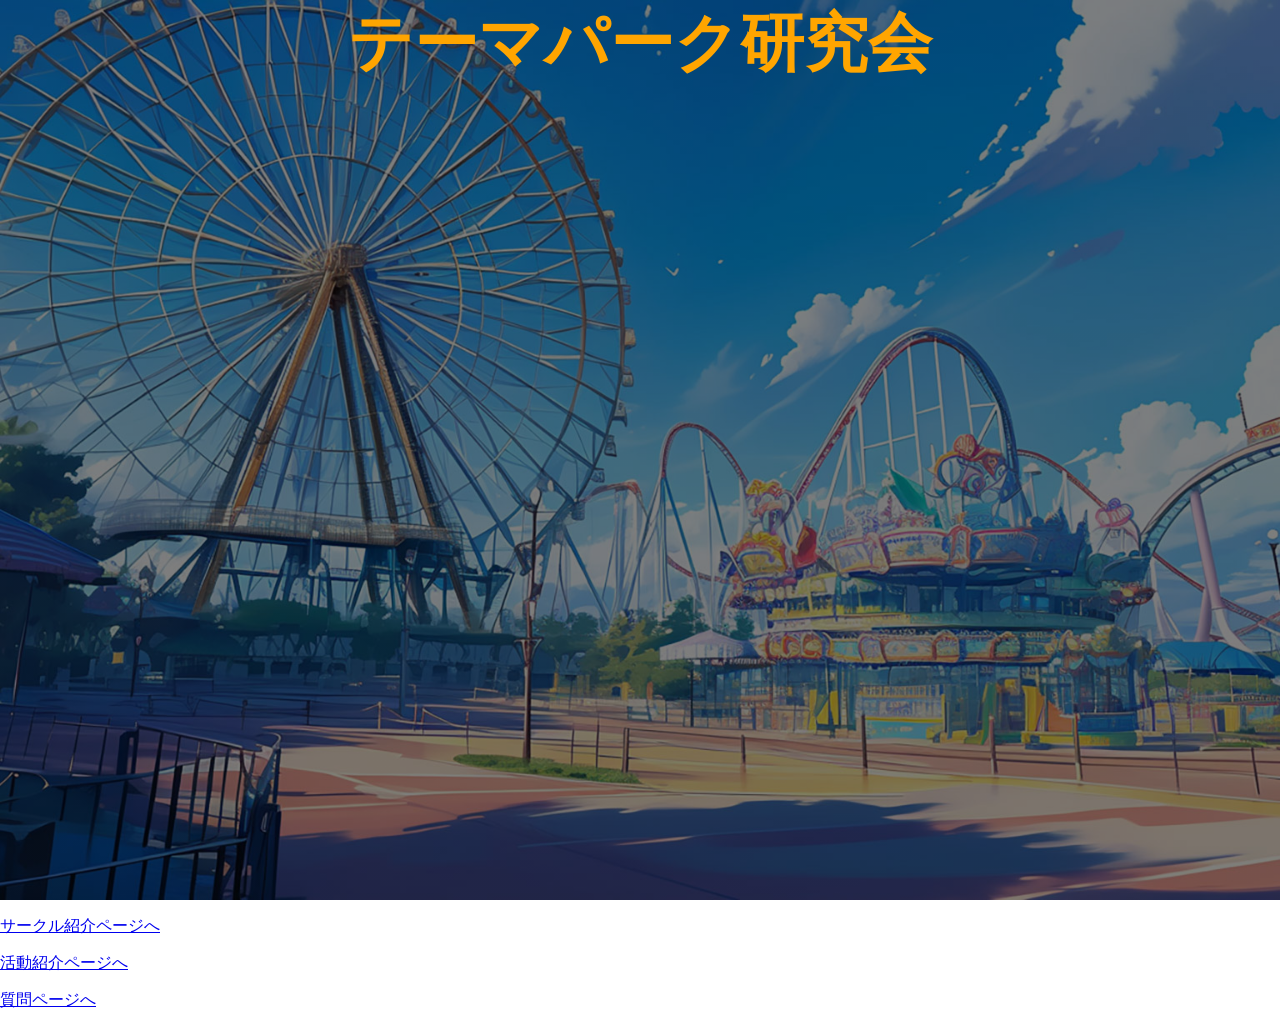
==== index.html @ ac9f5e23 "背景画像を追加" ====
<!DOCTYPE html>
<html>
<head>
<meta charset="UTF-8">
<title>テーマパーク研究会</title>
<link rel="stylesheet" href="style.css">
</head>
<body>
<div class="hero">
    <h1 class="title">テーマパーク研究会</h1>
</div>

<p><a href="circle/">サークル紹介ページへ</a></p>
<p><a href="activity/">活動紹介ページへ</a></p>
<p><a href="question/">質問ページへ</a></p>

</body>
</html>
---- style.css ----
.title {
  text-align: center;
  margin-top: 0;
  font-size: 64px;
  color: orange;
  font-family:"Hiragino Kaku Gothic ProN", 
               "Yu Gothic", 
               Meiryo, 
               sans-serif;
}

.container {
  display: flex;
  justify-content: center;
  align-items: center;
}

.hero {
  background:
    linear-gradient(rgba(0,0,0,0.5), rgba(0,0,0,0.5)),
    url("images/amusement-park1.jpg");
  background-size: cover;
  background-position: top;
  height: 100vh;
}

body {
  margin: 0;
}
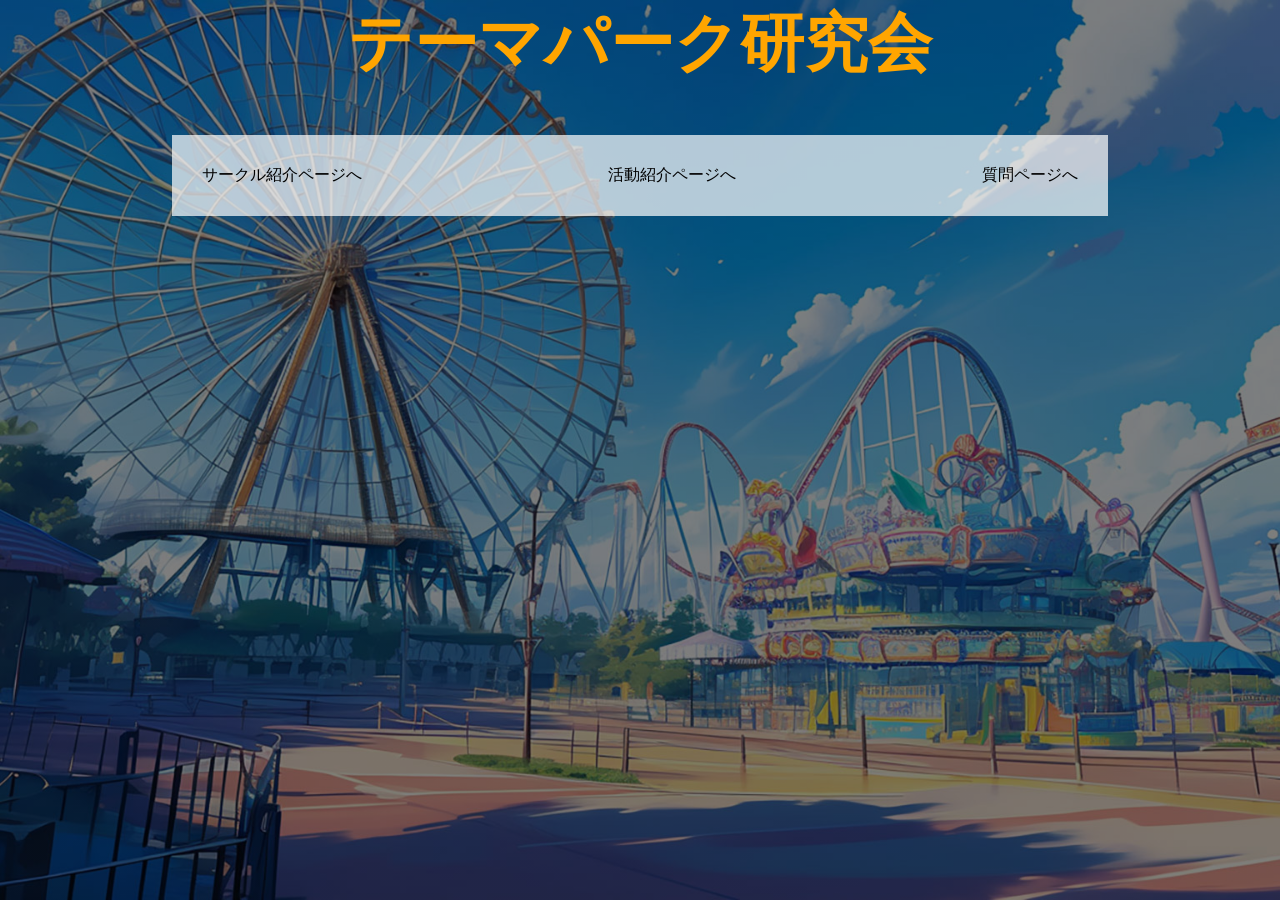
==== commit 3cbfb7c0: "ハイパーリンクを移動" ====
--- a/index.html
+++ b/index.html
@@ -7,12 +7,12 @@
 </head>
 <body>
 <div class="hero">
-    <h1 class="title">テーマパーク研究会</h1>
+    <h1 class="title slideup">テーマパーク研究会</h1>
+    <div class="overlay parent">
+        <a href="circle/" class="box">サークル紹介ページへ</a>
+        <a href="activity/" class="box">活動紹介ページへ</a>
+        <a href="question/" class="box">質問ページへ</a>
+    </div>
 </div>
-
-<p><a href="circle/">サークル紹介ページへ</a></p>
-<p><a href="activity/">活動紹介ページへ</a></p>
-<p><a href="question/">質問ページへ</a></p>
-
 </body>
 </html>
--- a/style.css
+++ b/style.css
@@ -1,29 +1,76 @@
+body {
+    margin: 0;
+}
+
+.parent{
+    display:flex;
+    justify-content:space-between;
+}
+
+.box{
+    display: flex;
+    justify-content: center;
+    align-items: center;
+    padding: 10px;
+    text-decoration: none;
+    color: black;
+}
+
+
+
+
+
 .title {
-  text-align: center;
-  margin-top: 0;
-  font-size: 64px;
-  color: orange;
-  font-family:"Hiragino Kaku Gothic ProN", 
+    text-align: center;
+    margin-top: 0;
+    font-size: 64px;
+    color: orange;
+    font-family:"Hiragino Kaku Gothic ProN", 
                "Yu Gothic", 
                Meiryo, 
                sans-serif;
 }
 
-.container {
-  display: flex;
-  justify-content: center;
-  align-items: center;
+
+
+
+
+.hero {
+    position:relative;
+    background:
+        linear-gradient(rgba(0,0,0,0.5), rgba(0,0,0,0.5)),
+        url("images/amusement-park1.jpg");
+    background-size: cover;
+    background-position: top;
+    height: 100vh;
 }
 
-.hero {
-  background:
-    linear-gradient(rgba(0,0,0,0.5), rgba(0,0,0,0.5)),
-    url("images/amusement-park1.jpg");
-  background-size: cover;
-  background-position: top;
-  height: 100vh;
+.overlay{
+    position: absolute;
+    top:15%;
+    left:50%;
+    width: 70%;
+    max-width: 1000px;
+    transform:translate(-50%,0%);
+    background: rgba(255, 255, 255, 0.7);
+    padding:20px;
 }
 
-body {
-  margin: 0;
+
+
+
+
+@keyframes slideup{
+    from{
+        opacity:0;
+        transform:translateY(50px)
+    }
+    to{
+        opacity:1;
+        transform:translateY(0)
+    }
 }
+
+.slideup{
+    animation:slideup 1s ease forwards;
+}
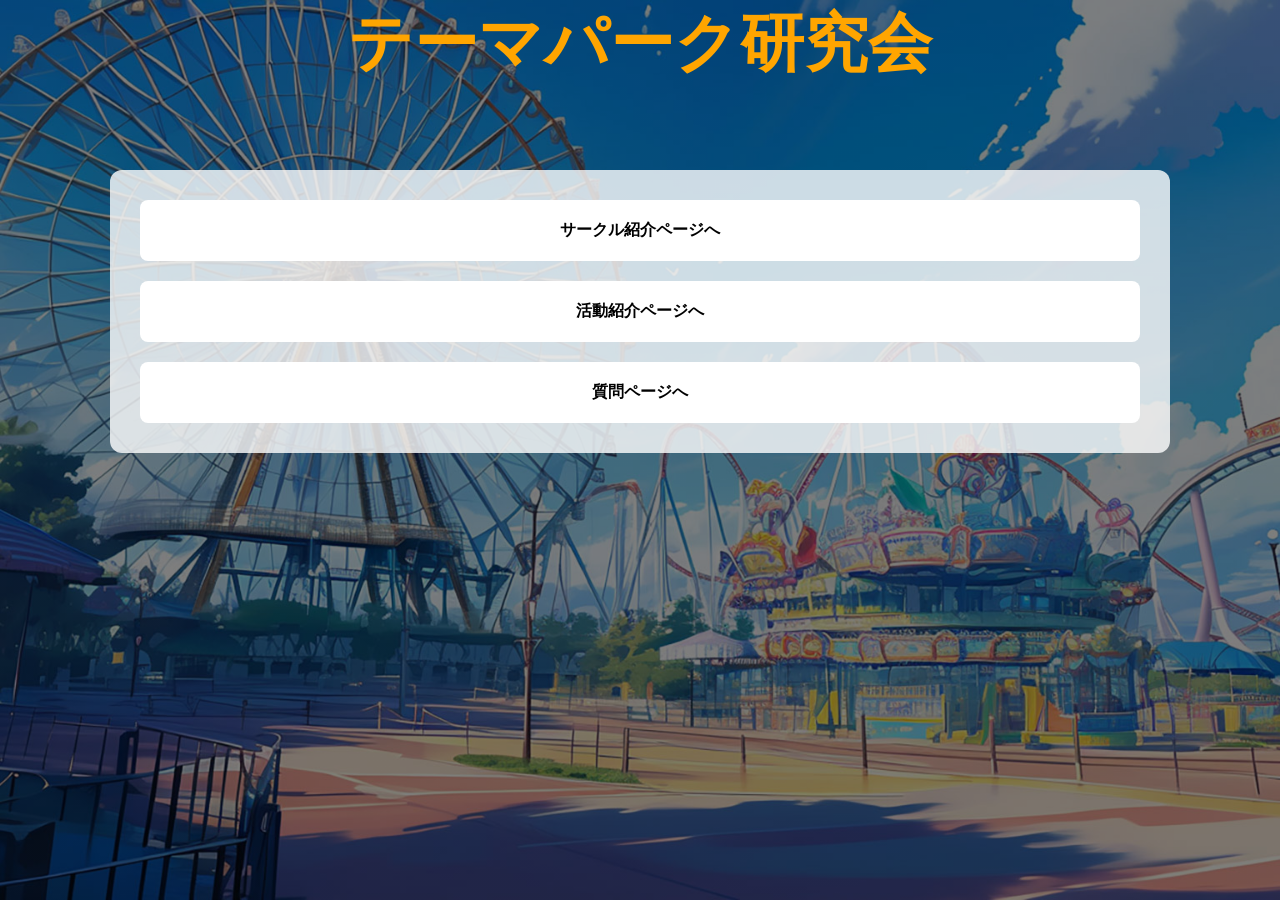
==== commit 3e69f160: "スマホに対応" ====
--- a/index.html
+++ b/index.html
@@ -2,6 +2,7 @@
 <html>
 <head>
 <meta charset="UTF-8">
+<meta name="viewport" content="width=device-width, initial-scale=1.0">
 <title>テーマパーク研究会</title>
 <link rel="stylesheet" href="style.css">
 </head>
--- a/style.css
+++ b/style.css
@@ -5,15 +5,26 @@
 .parent{
     display:flex;
     justify-content:space-between;
+    flex-wrap:wrap;
 }
 
-.box{
-    display: flex;
-    justify-content: center;
-    align-items: center;
-    padding: 10px;
-    text-decoration: none;
-    color: black;
+@media(max-width:768px){
+    .parent{
+        flex-direction:column;
+        align-items:center;
+        gap:20px;
+    }
+}
+
+.box {
+  text-decoration: none;
+  color: black;
+  background: white;
+  padding: 20px;
+  text-align: center;
+  border-radius: 8px;
+  font-weight: bold;
+  transition: 0.3s;
 }
 
 
@@ -36,25 +47,30 @@
 
 
 .hero {
-    position:relative;
-    background:
-        linear-gradient(rgba(0,0,0,0.5), rgba(0,0,0,0.5)),
-        url("images/amusement-park1.jpg");
-    background-size: cover;
-    background-position: top;
-    height: 100vh;
+  position: relative;
+  height: 100vh;
+  background:
+    linear-gradient(rgba(0,0,0,0.5), rgba(0,0,0,0.5)),
+    url("images/amusement-park1.jpg");
+  background-size: cover;
+  background-position: center;
+  display: flex;
+  flex-direction: column;
+  align-items: center;
 }
 
-.overlay{
-    position: absolute;
-    top:15%;
-    left:50%;
-    width: 70%;
-    max-width: 1000px;
-    transform:translate(-50%,0%);
-    background: rgba(255, 255, 255, 0.7);
-    padding:20px;
+.overlay {
+  margin-top: 40px;
+  width: 90%;
+  max-width: 1000px;
+  background: rgba(255,255,255,0.8);
+  padding: 30px;
+  display: flex;
+  flex-direction: column;
+  gap: 20px;
+  border-radius: 12px;
 }
+
 
 
 
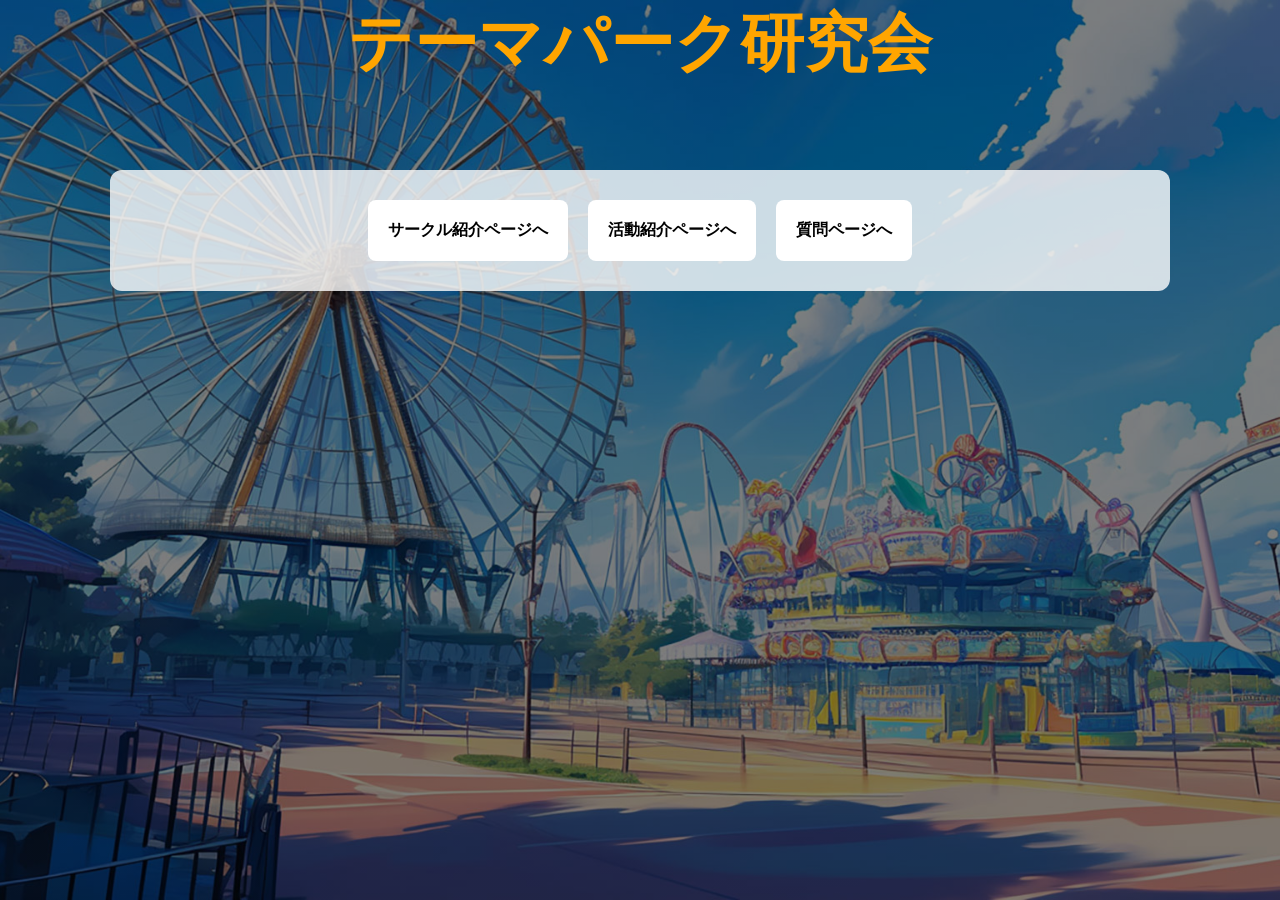
==== commit e0b29182: "クラスを整理" ====
--- a/index.html
+++ b/index.html
@@ -7,9 +7,9 @@
 <link rel="stylesheet" href="style.css">
 </head>
 <body>
-<div class="hero">
-    <h1 class="title slideup">テーマパーク研究会</h1>
-    <div class="overlay parent">
+<div class="hero flex flex-column align-center">
+    <h1 class="title text-center slideup">テーマパーク研究会</h1>
+    <div class="overlay flex flex-column">
         <a href="circle/" class="box">サークル紹介ページへ</a>
         <a href="activity/" class="box">活動紹介ページへ</a>
         <a href="question/" class="box">質問ページへ</a>
--- a/style.css
+++ b/style.css
@@ -2,30 +2,23 @@
     margin: 0;
 }
 
-.parent{
-    display:flex;
-    justify-content:space-between;
-    flex-wrap:wrap;
+.box {
+    text-decoration: none;
+    color: black;
+    background: white;
+    padding: 20px;
+    text-align: center;
+    border-radius: 8px;
+    font-weight: bold;
+    transition: 0.3s;
 }
 
-@media(max-width:768px){
-    .parent{
-        flex-direction:column;
-        align-items:center;
-        gap:20px;
-    }
-}
-
-.box {
-  text-decoration: none;
-  color: black;
-  background: white;
-  padding: 20px;
-  text-align: center;
-  border-radius: 8px;
-  font-weight: bold;
-  transition: 0.3s;
-}
+.flex{display:flex}
+.flex-column{flex-direction: column;}
+.flex-row{flex-direction: row;}
+.justify-center{justify-content: center;}
+.text-center{text-align: center;}
+.align-center{align-items: center;}
 
 
 
@@ -42,33 +35,54 @@
                sans-serif;
 }
 
+.minititle {
+    text-align: center;
+    margin-top: 0;
+    font-size: 30px;
+    color: orange;
+    font-family:"Hiragino Kaku Gothic ProN", 
+               "Yu Gothic", 
+               Meiryo, 
+               sans-serif;
+}
+
 
 
 
 
 .hero {
-  position: relative;
-  height: 100vh;
-  background:
-    linear-gradient(rgba(0,0,0,0.5), rgba(0,0,0,0.5)),
-    url("images/amusement-park1.jpg");
-  background-size: cover;
-  background-position: center;
-  display: flex;
-  flex-direction: column;
-  align-items: center;
+    position: relative;
+    height: 100vh;
+    background:
+        linear-gradient(rgba(0,0,0,0.5), rgba(0,0,0,0.5)),
+        url("images/amusement-park1.jpg");
+    background-size: cover;
+    background-position: center;
 }
 
 .overlay {
-  margin-top: 40px;
-  width: 90%;
-  max-width: 1000px;
-  background: rgba(255,255,255,0.8);
-  padding: 30px;
-  display: flex;
-  flex-direction: column;
-  gap: 20px;
-  border-radius: 12px;
+    margin-top: 40px;
+    width: 90%;
+    max-width: 1000px;
+    background: rgba(255,255,255,0.8);
+    padding: 30px;
+    gap: 20px;
+    border-radius: 12px;
+}
+
+@media (min-width:768px){
+    .overlay {
+        flex-direction: row;
+        justify-content: center;
+    }
+}
+
+.square{
+    margin-top: 0px;
+    width:50%;
+    max-width:1000px;
+    background:rgba(255,0,0,1);
+    padding:30px;
 }
 
 
@@ -89,4 +103,5 @@
 
 .slideup{
     animation:slideup 1s ease forwards;
-}+}
+
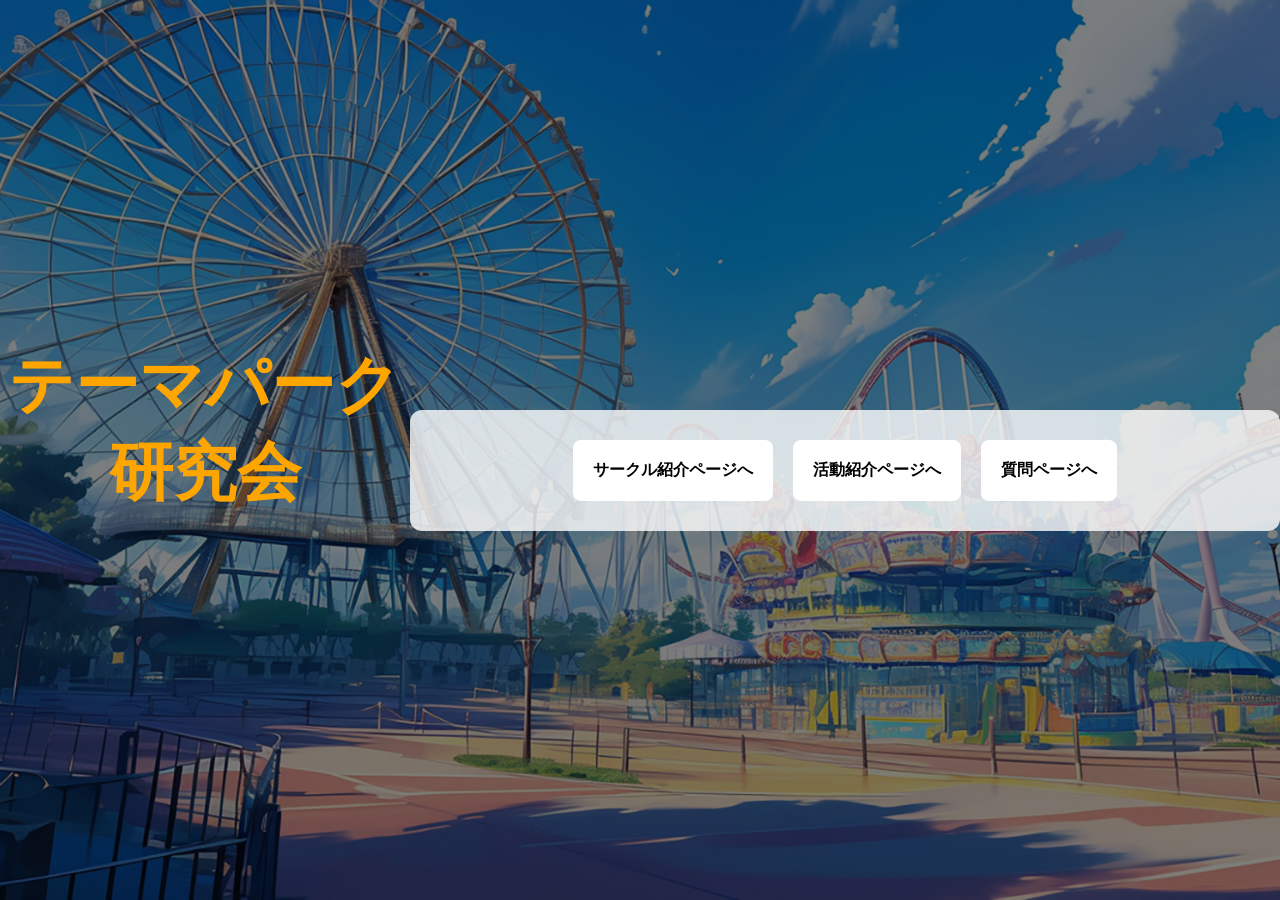
==== commit 30fa3ce5: "flex-rowをrowに変更(columnも同様)" ====
--- a/index.html
+++ b/index.html
@@ -7,9 +7,9 @@
 <link rel="stylesheet" href="style.css">
 </head>
 <body>
-<div class="hero flex flex-column align-center">
+<div class="hero flex column align-center">
     <h1 class="title text-center slideup">テーマパーク研究会</h1>
-    <div class="overlay flex flex-column">
+    <div class="overlay flex column">
         <a href="circle/" class="box">サークル紹介ページへ</a>
         <a href="activity/" class="box">活動紹介ページへ</a>
         <a href="question/" class="box">質問ページへ</a>
--- a/style.css
+++ b/style.css
@@ -82,7 +82,7 @@
     width:50%;
     max-width:1000px;
     background:rgba(255,0,0,1);
-    padding:30px;
+
 }
 
 
@@ -105,3 +105,13 @@
     animation:slideup 1s ease forwards;
 }
 
+.swiper{
+    /*overflow: visible;*/
+    width:300px;
+    height: 200px;
+}
+
+.swiper-slide{
+    font-size: 40px;
+    background: #eee;
+}
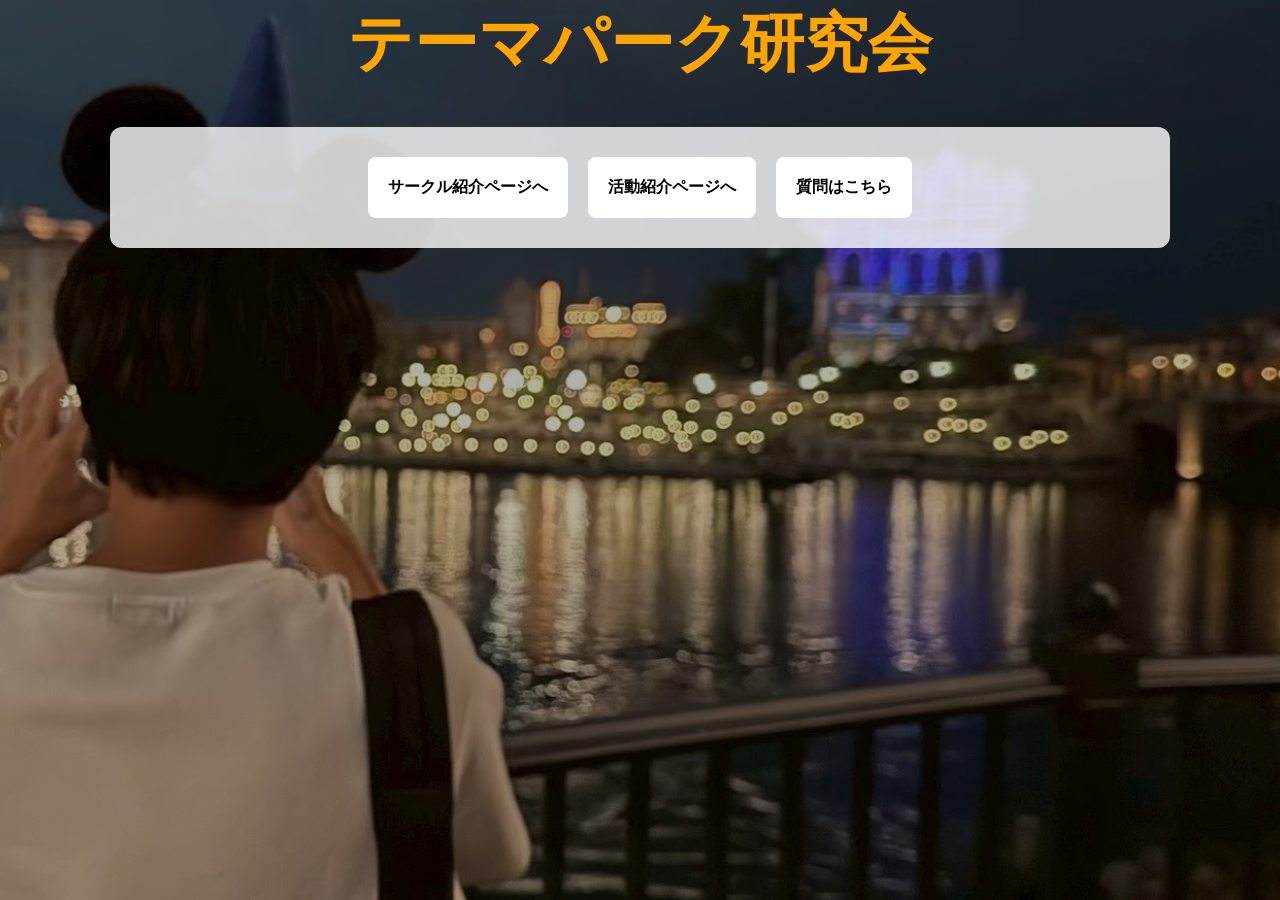
==== commit 3ce2382e: "レイアウト調整中を記載，質問ページへを直接フォームに飛ぶよう変更" ====
--- a/index.html
+++ b/index.html
@@ -12,7 +12,7 @@
     <div class="overlay flex column">
         <a href="circle/" class="box">サークル紹介ページへ</a>
         <a href="activity/" class="box">活動紹介ページへ</a>
-        <a href="question/" class="box">質問ページへ</a>
+        <a href="https://docs.google.com/forms/d/e/1FAIpQLSeCqY7wQdPt1toyfvh6AmOmbkyxSETVyq_etqTIHvP_eHCNkg/viewform" class="box">質問はこちら</a>
     </div>
 </div>
 </body>
--- a/style.css
+++ b/style.css
@@ -1,4 +1,4 @@
-body {
+body,h1,h2,h3,p {
     margin: 0;
 }
 
@@ -14,18 +14,20 @@
 }
 
 .flex{display:flex}
-.flex-column{flex-direction: column;}
-.flex-row{flex-direction: row;}
+.column{flex-direction: column;}
+.row{flex-direction: row;}
 .justify-center{justify-content: center;}
+.justify-start{justify-content: start;}
 .text-center{text-align: center;}
 .align-center{align-items: center;}
+.relative{position: relative;}
+.absolute{position: absolute;}
 
 
 
-
+.is-temp{color: green;}
 
 .title {
-    text-align: center;
     margin-top: 0;
     font-size: 64px;
     color: orange;
@@ -36,7 +38,6 @@
 }
 
 .minititle {
-    text-align: center;
     margin-top: 0;
     font-size: 30px;
     color: orange;
@@ -54,8 +55,8 @@
     position: relative;
     height: 100vh;
     background:
-        linear-gradient(rgba(0,0,0,0.5), rgba(0,0,0,0.5)),
-        url("images/amusement-park1.jpg");
+        linear-gradient(rgba(0,0,0,0.3), rgba(0,0,0,0.3)),
+        url("images/sino.JPG");
     background-size: cover;
     background-position: center;
 }
@@ -82,7 +83,7 @@
     width:50%;
     max-width:1000px;
     background:rgba(255,0,0,1);
-
+    height:50px;
 }
 
 
@@ -107,11 +108,16 @@
 
 .swiper{
     /*overflow: visible;*/
-    width:300px;
-    height: 200px;
+    width:100%;
 }
 
 .swiper-slide{
-    font-size: 40px;
+
+    min-height: 300px;
     background: #eee;
+    border-radius: 15px;
+}
+
+.swiper-pagination{
+    position: static;
 }
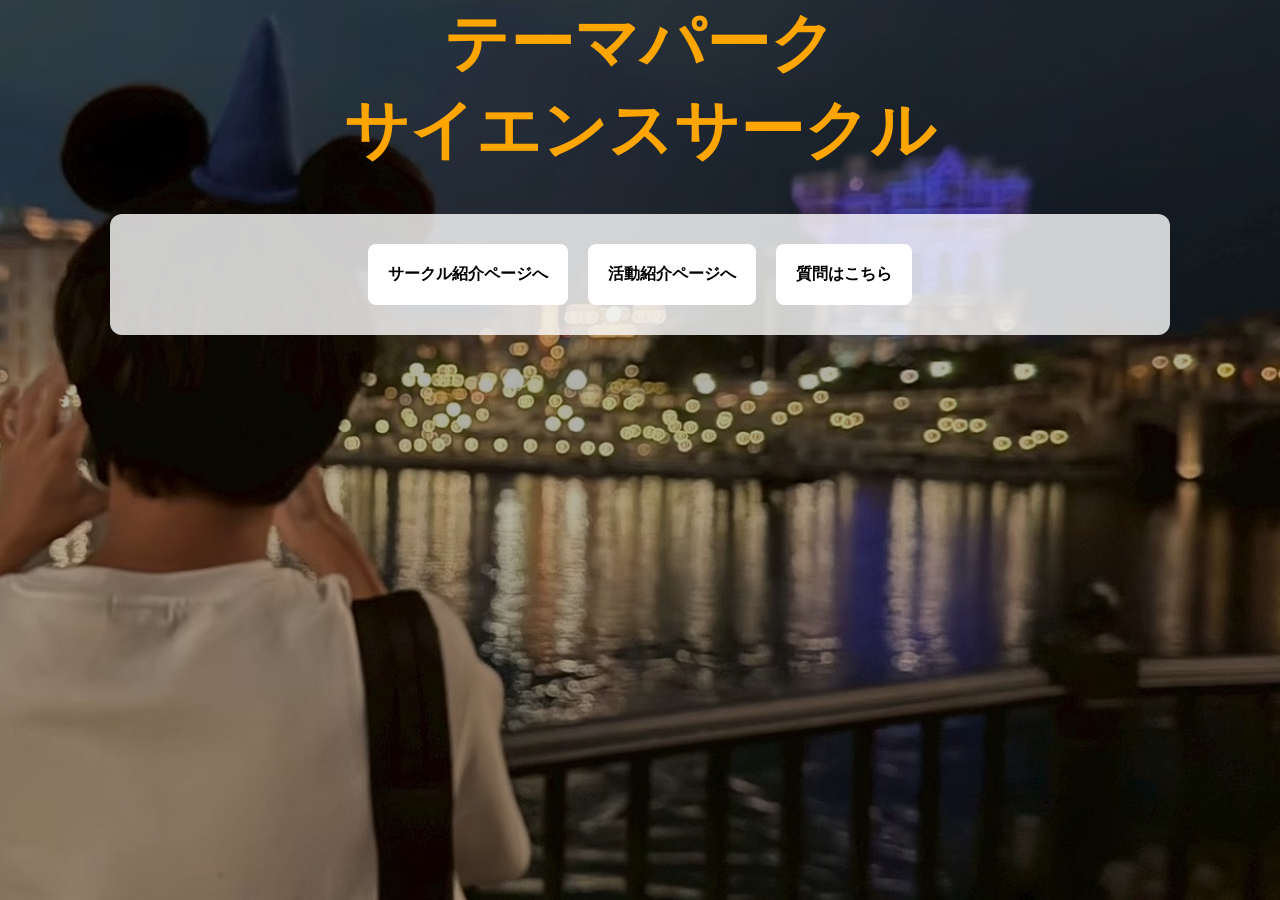
==== commit 2cdd3912: "タイトルをテーマパークサイエンスサークルに変更" ====
--- a/index.html
+++ b/index.html
@@ -3,12 +3,12 @@
 <head>
 <meta charset="UTF-8">
 <meta name="viewport" content="width=device-width, initial-scale=1.0">
-<title>テーマパーク研究会</title>
+<title>テーマパークサイエンスサークル</title>
 <link rel="stylesheet" href="style.css">
 </head>
 <body>
 <div class="hero flex column align-center">
-    <h1 class="title text-center slideup">テーマパーク研究会</h1>
+    <h1 class="title text-center slideup">テーマパーク<br>サイエンスサークル</h1>
     <div class="overlay flex column">
         <a href="circle/" class="box">サークル紹介ページへ</a>
         <a href="activity/" class="box">活動紹介ページへ</a>
